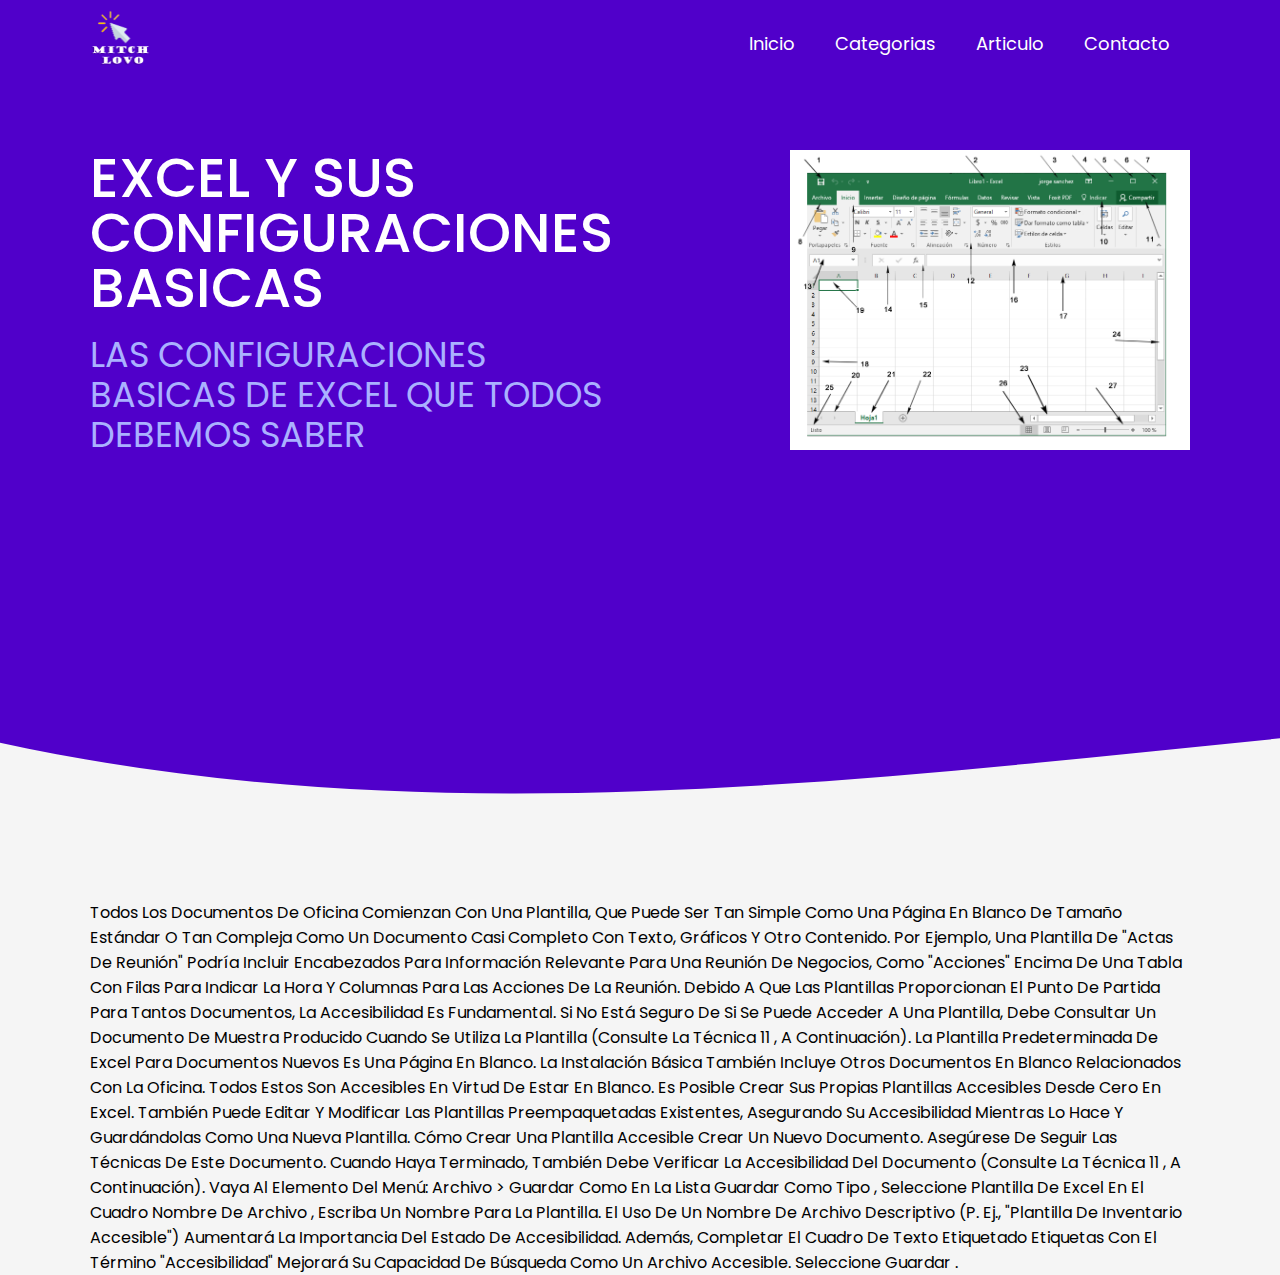
==== articuloExcel.html @ 6064b0ca "first commit" ====
<!DOCTYPE html>
<html lang="es">

<head>
    <title></title>
    <meta charset="UTF-8">
    <meta name="viewport" content="width=device-width, initial-scale=1">
    <link href="style.css" rel="stylesheet">
    <title>Excel</title>
</head>

<body>
    <header id="linkHeader">
        <div class="menu container">
            <a href="#" class="logo"><img src="images/logo-white.png" alt=""></a>
            <input type="checkbox" id="menu" />
            <label for="menu">
                <img src="images/menu-btn.png" alt="" class="menu-icono" />
            </label>

            <nav class="navbar">
                <ul>
                    <li><a href="index.html">Inicio</a></li>
                    <li><a href="#linkcategorias">Categorias</a></li>
                    <li><a href="#linkarticulos">articulo</a></li>
                    <li><a href="#linkContacto">Contacto</a></li>
                </ul>
            </nav>
        </div>
        <div class="header-content-articulo container">
            <div class="content">
                <h1>Excel y sus configuraciones basicas</h1>
                <p>Las configuraciones basicas de excel que todos debemos saber</p>
                <!-- <a href="" class="btn-1">mas inforamacion</a>
                    <a href="" class="btn-1">mas inforamacion</a>
                    -->
            </div>
            <img src="images/imgArticulos/excel.jpg" alt="" />
        </div>
    </header>

    <main class="content-main container">
        <div class="content-article">
            <p>
                Todos los documentos de oficina comienzan con una plantilla, que puede ser tan simple como una página en
                blanco de tamaño estándar o tan compleja como un documento casi completo con texto, gráficos y otro
                contenido. Por ejemplo, una plantilla de "Actas de reunión" podría incluir encabezados para información
                relevante para una reunión de negocios, como "Acciones" encima de una tabla con filas para indicar la
                hora y columnas para las acciones de la reunión. Debido a que las plantillas proporcionan el punto de
                partida para tantos documentos, la accesibilidad es fundamental. Si no está seguro de si se puede
                acceder a una plantilla, debe consultar un documento de muestra producido cuando se utiliza la plantilla
                (consulte la Técnica 11 , a continuación).
                La plantilla predeterminada de Excel para documentos nuevos es una página en blanco. La instalación
                básica también incluye otros documentos en blanco relacionados con la oficina. Todos estos son
                accesibles en virtud de estar en blanco.

                Es posible crear sus propias plantillas accesibles desde cero en Excel. También puede editar y modificar
                las plantillas preempaquetadas existentes, asegurando su accesibilidad mientras lo hace y guardándolas
                como una nueva plantilla.

                Cómo crear una plantilla accesible
                Crear un nuevo documento.
                Asegúrese de seguir las técnicas de este documento.
                Cuando haya terminado, también debe verificar la accesibilidad del documento (consulte la Técnica 11 , a
                continuación).
                Vaya al elemento del menú: Archivo > Guardar como
                En la lista Guardar como tipo , seleccione Plantilla de Excel
                En el cuadro Nombre de archivo , escriba un nombre para la plantilla. El uso de un nombre de archivo
                descriptivo (p. ej., "Plantilla de inventario accesible") aumentará la importancia del estado de
                accesibilidad. Además, completar el cuadro de texto etiquetado Etiquetas con el término "accesibilidad"
                mejorará su capacidad de búsqueda como un archivo accesible.
                Seleccione Guardar .
            </p>
        </div>
    </main>
</body>

</html>
---- style.css ----
@import url('https://fonts.googleapis.com/css2?family=Poppins:wght@400;500;600;700&display=swap');
:root {
    --sombraImgArticulos : #1e164bc9;
    --botones: #7042B5;
    --botonesHover: #8650D7;
}

* {
    margin: 0;
    padding: 0;
    box-sizing: border-box;
    /*para que el tamanio de las cajas incluya el pading y border*/
    text-transform: capitalize;
    text-decoration: none;
    list-style: none;
    font-family: 'poppins', sans-serif;
}


body {
    background-color: #f5f5f5;
}

header {
    background-image: url(images/waves/waveHeader.svg);
    background-position: center bottom;
    background-repeat: no-repeat;
    background-size: cover;
    /*para estirar la img en toda la pantalla*/
    min-height: 70vh;
    display: flex;
    align-items: center;
}

.container {
    /* border: 1px solid black; */
    max-width: 1100px;
    margin: 0 auto;
}

.menu {
    position: absolute;
    top: 10px;
    left: 0;
    right: 0;
    display: flex;
    align-items: center;
    justify-content: space-between;
    z-index: 1000;
}
.scroll{
    position: fixed;
    background-color: #5100cae0;
    border-radius: 3px;
}
.menu .logo {
    font-weight: 700;
    font-size: 25px;
    color: #fff;
}

.menu .logo img{
    width: 60px;
    padding: 0px;
    margin: 0px;
}

.menu .navbar ul li {
    position: relative;
    float: left;
}


.menu .navbar ul li a {
    font-size: 18px;
    padding: 20px;
    color: #fff;
    display: block;
}

.menu .navbar ul li a:hover {
    color: #f3c90ed8;
}

#menu {
    display: none;
}

.menu-icono {
    width: 25px;
}

.menu label {
    cursor: pointer;
    display: none;
}

.header-content {
    display: flex;
    height: 100vh;
}

.header-content img{
    width: 600px;
    
    margin-top: 150px;
    border-radius: 50px;
    box-shadow: 0px 40px 40px #0e0e0ea6;
    transform: rotate(7deg);
    filter: brightness(95%);
    filter: drop-shadow(-6mm 10mm 6mm rgb(0, 26, 97));
}

.content {
    padding: 150px 150px 0px 0px;
}

.content h1 {
    color: #fff;
    font-size: 55px;
    text-transform: uppercase;
    font-weight: 500;
    line-height: 55px;
}

.content p {
    margin-top: 20px;
    color: #AAB1FF;
    text-transform: uppercase;
    font-size: 35px;
    line-height: 40px;
}

.btn-1 {
    display: inline-block;
    background-color: rgba(170, 177, 255, 0.3);
    border: 1px solid #AAB1FF;
    margin: 35px 10px 0px 0px;
    padding: 15px 25px;
    color: #fff;
    border-radius: 25px;
}

.btn-1:hover {
    color: #AAB1FF;
}

.categorias {
    padding: 140px 0px 10px 0px;
    display: flex;
    /* justify-content: space-around; */
    text-align: center;
}

.categorias .categoria {
    justify-content: space-between;
    padding: 25px;
    margin: 0px 10px;
    box-shadow: 0px 0px 20px rgba(135, 141, 214, 0.3);
}

.categorias .categoria img {
    margin-top: -50px;
    width: 100px;
}

.categorias .categoria h3 {
    font-size: 20px;
    color: #0E0E0E;
    margin-bottom: 10px;
}

.categoria p {
    color: #525254;
}

.categoria:hover{
    box-shadow: 0px 0px 20px rgba(92, 101, 201, 0.5);
    cursor: pointer;
}

section{
    padding-bottom: 0;
    margin-bottom: 0;
}

.articulos {
    padding: 80px 0px 0px 0px;
    text-align: center;
    color: #0E0E0E;
}


.articulos h2 {
    font-size: 55px;
    margin-bottom: 30px;
}

.articulos h3 {
    font-size: 35px;
    margin-bottom: 15px;
}

.articulos p {
    font-size: 18px;
    color: #525254;
    margin-bottom: 25px;
}

.articulo {
    display: flex;
    align-items: center;
    margin-top: 100px;
}

.articulo img {
    width: 350px;   
    box-shadow: -15px 10px 33px var(--sombraImgArticulos) ;
    border-radius: 5px;
}

.articulo-1 {
    text-align: left;
    margin-left: 100px;
}

.articulo-2 {
    text-align: left;
    margin-right: 100px;
}

.btn-2 {
    display: inline-block;
    padding: 15px 25px;
    border-radius: 25px;
    background-color: var(--botones);
    color: #fff;
}

.btn-2:hover {
    background-color: var(--botonesHover);
}

footer {
    padding: 200px 0px 30px 0px;
    background-image: url(images/waves/waveFooter.svg);
    background-position: top center;
    background-repeat: no-repeat;
    background-size: cover;
}

.info-content {
    display: flex;
}

.info-price {
    padding: 35px;
    text-align: center;
    background-color: #f5f5f5;
    box-shadow: 0px 0px 25px rgba(0, 0, 0, 0.3);
    margin: 0px 15px 0px 0px;
    color: #0E0E0E;
}

.info-price h2 {
    font-size: 25px;
    margin-bottom: 10px;
}

.price {
    font-size: 14px;
    color: #0EAEF3 !important;
    margin-bottom: 10px;
}

.info-price p {
    font-size: 16px;
    color: #525254;
}

.info-txt {
    margin-left: 35px;
    color: #fff;
}

hr {
    margin: 20px 0px;
    border: 0.5px solid #AAB1FF;
}

.enlaces {
    display: flex;
    justify-content: space-between;
    color: #fff;
}

.enlaces img {
    width: 50px;
    height: 50px;
    margin: 0;
}



.enlace {
    display: flex;
}

.enlaces p{
    display: flex;
    align-items: center;
}

.enlace li a {
    display: flex;
    margin: 0px;
    color: #fff;
    align-items: center;
}

.enlaces .icon{
    width: 25px;
    align-items: top;
    margin: 0px;
    padding-right: 5px;
} 

.enlace li a:hover {
    color: #0EAEF3;
}

@media(max-width:991px) {
    .menu {
        padding: 20px;
    }

    .menu label {
        display: initial;
    }

    .menu .navbar {
        position: absolute;
        top: 100%;
        left: 0;
        right: 0;
        background-color: #5850BC;
        display: none;
    }

    .menu .navbar ul li {
        width: 100%;
    }

    #menu:checked~.navbar {
        display: initial;
    }

    header {
        height: 0vh;
        padding: 400px 0px;
        background-position: center center;
    }

    .header-content {
        flex-direction: column;
        text-align: center;
        align-items: center;
        padding: 0px 30px;
    }

    .content {
        padding: 0px;
    }

    .content h1 {
        margin-top: 100px;
        font-size: 45px;
    }

    .content p {
        margin-top: 0px;
    }

    .header-content img {
        width: 150px;
    }

    .categorias {
        flex-direction: column;
        padding: 58px 30px 0px 30px;
    }

    .categoria {
        margin-bottom: 50px;
    }

    .articulos {
        padding: 0px 30px 30px 30px;
    }

    .articulos h2 {
        margin-bottom: 15px;
    }

    .articulo {
        flex-direction: column;

    }

    .articulo img {
        display: none;
    }

    .articulo-1 {
        text-align: center;
        margin: 0px 0px 25px 0px;
    }

    .articulo-2 {
        text-align: center;
        margin: 0px 0px 25px 0px;
    }

    footer {
        padding: 0px 30px 30px 30px;
    }

    .info-content {
        flex-direction: column;
        text-align: center;
    }

    .info-price {
        margin: 0px 0px 20px 0px;
    }

    .info-txt {
        margin: 0px;
    }

    hr {
        margin: 25px 0px;
    }

    .enlaces {
        flex-direction: column;
        align-items: center;
    }

    .enlace {
        flex-direction: column;
    }

}

/*estilo de los articulos */
.header-content-articulo{
    display: flex;
    height: 100vh;
}

.header-content-articulo img{
    
    width: 400px;
    height: 300px;
    margin-top: 150px;
}
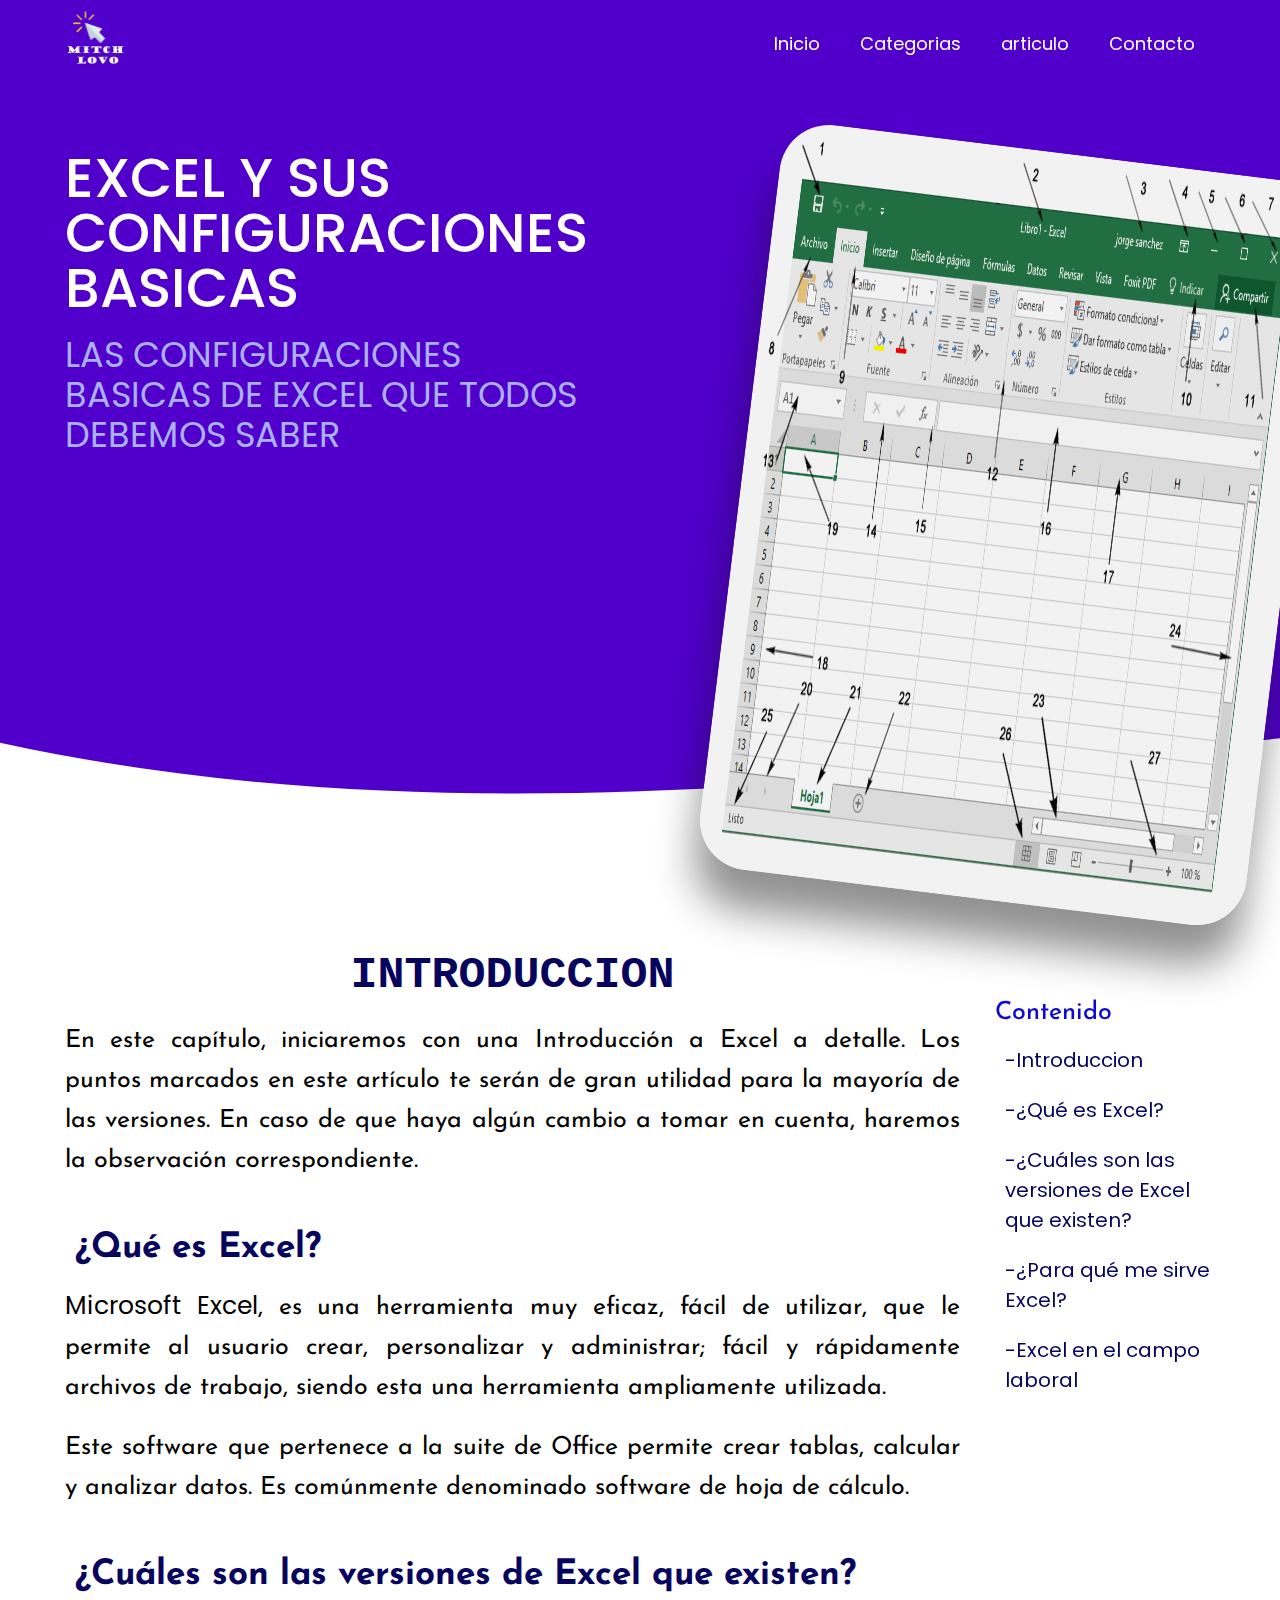
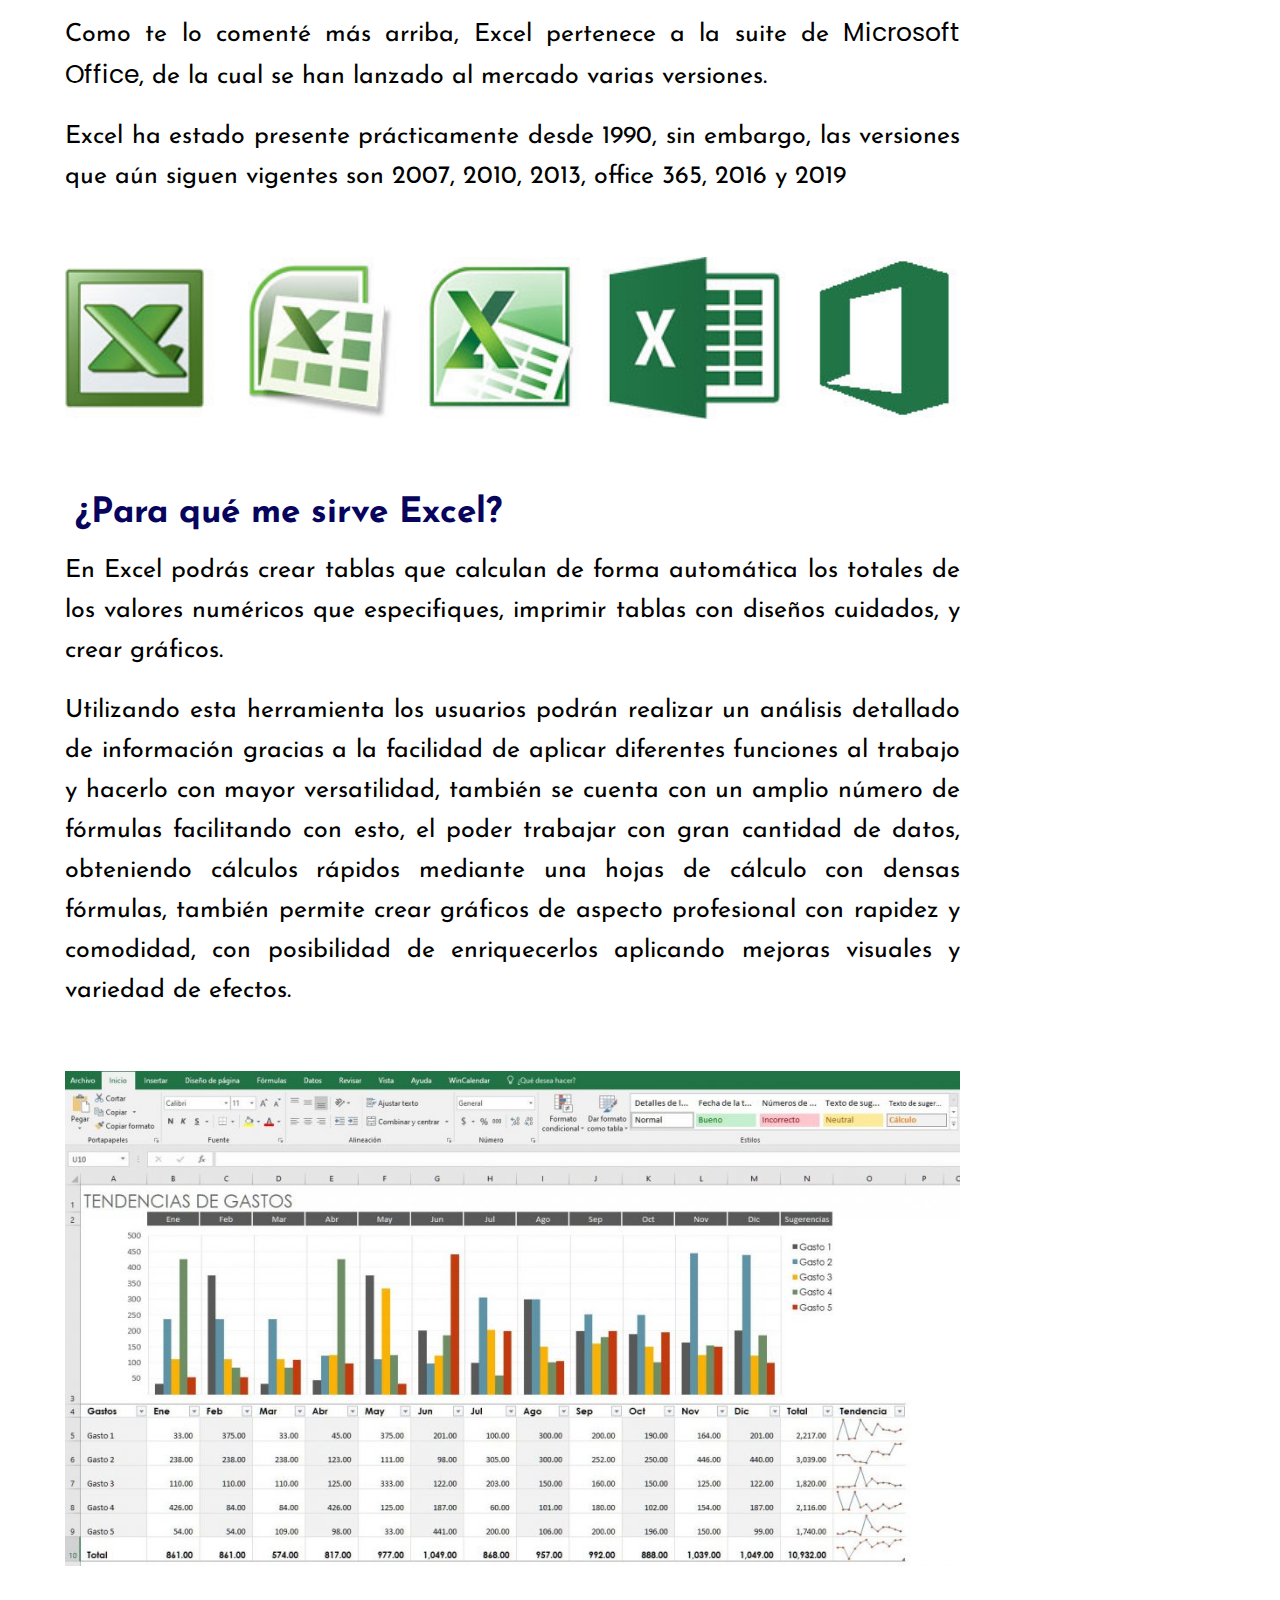
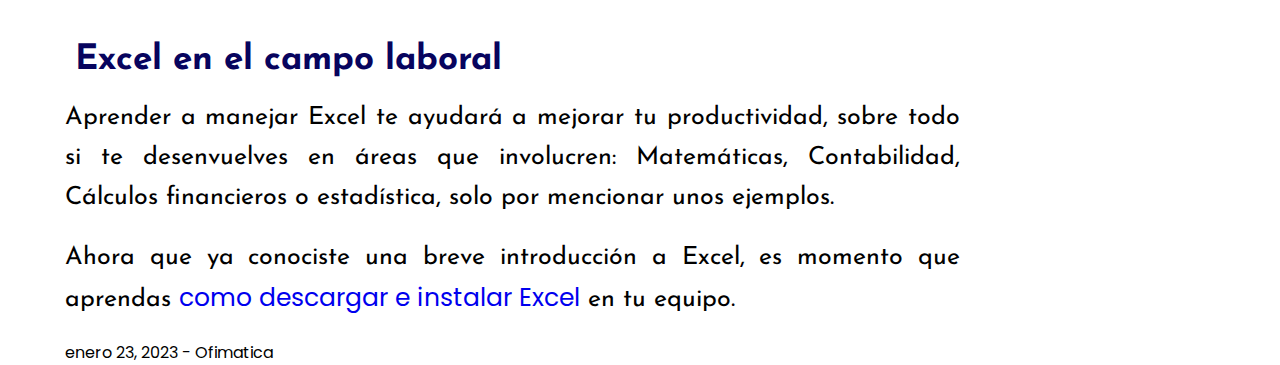
==== commit 47d0990d: "maquetando la pagina de artculo" ====
--- a/articuloExcel.html
+++ b/articuloExcel.html
@@ -3,31 +3,34 @@
 
 <head>
     <title></title>
-    <meta charset="UTF-8">
-    <meta name="viewport" content="width=device-width, initial-scale=1">
-    <link href="style.css" rel="stylesheet">
+    <meta charset="UTF-8" />
+    <meta name="viewport" content="width=device-width, initial-scale=1" />
+    <link href="./assets/css/styleArticulos.css" rel="stylesheet" />
     <title>Excel</title>
 </head>
 
 <body>
     <header id="linkHeader">
         <div class="menu container">
-            <a href="#" class="logo"><img src="images/logo-white.png" alt=""></a>
-            <input type="checkbox" id="menu" />
-            <label for="menu">
-                <img src="images/menu-btn.png" alt="" class="menu-icono" />
-            </label>
+            <div class="men">
 
-            <nav class="navbar">
-                <ul>
-                    <li><a href="index.html">Inicio</a></li>
-                    <li><a href="#linkcategorias">Categorias</a></li>
-                    <li><a href="#linkarticulos">articulo</a></li>
-                    <li><a href="#linkContacto">Contacto</a></li>
-                </ul>
-            </nav>
+                <a href="#" class="logo"><img src="./assets/images/logo-white.png" alt="" /></a>
+                <input type="checkbox" id="menu" />
+                <label for="menu">
+                    <img src="./assets/images/menu-btn.png" alt="" class="menu-icono" />
+                </label>
+    
+                <nav class="navbar">
+                    <ul>
+                        <li><a href="index.html">Inicio</a></li>
+                        <li><a href="index.html#linkcategorias">Categorias</a></li>
+                        <li><a href="#linkarticulos">articulo</a></li>
+                        <li><a href="#linkContacto">Contacto</a></li>
+                    </ul>
+                </nav>
+            </div>
         </div>
-        <div class="header-content-articulo container">
+        <div class="header-content container">
             <div class="content">
                 <h1>Excel y sus configuraciones basicas</h1>
                 <p>Las configuraciones basicas de excel que todos debemos saber</p>
@@ -35,44 +38,70 @@
                     <a href="" class="btn-1">mas inforamacion</a>
                     -->
             </div>
-            <img src="images/imgArticulos/excel.jpg" alt="" />
+            <img src="./assets/images/imgArticulos/excel.jpg" alt="" />
         </div>
     </header>
+    <div class="principal container">
+        
+        <main class="content-main ">
+            <div class="content-article">
+                <h1 id="introduccion">Introduccion</h1>
+                <p>
+                    En este capítulo, iniciaremos con una Introducción a Excel a detalle. Los puntos marcados en este artículo te serán de gran utilidad para la mayoría de las versiones. En caso de que haya algún cambio a tomar en cuenta, haremos la observación correspondiente.
+                </p>
+                <h2 id="excel">¿Qué es Excel?</h2>
+                <p>
+                   <span> Microsoft Excel</span>, es una herramienta muy eficaz, fácil de uti­lizar, que le permite al usuario crear, personalizar y administrar; fá­cil y rápidamente archivos de trabajo, siendo esta una herramienta ampliamente utilizada.
+                </p>
+                <p>
+                    Este software que pertenece a la suite de Office permite crear tablas, calcular y analizar datos. Es comúnmente denominado software de hoja de cálculo.
+                </p>
+                <h2 id="versiones">¿Cuáles son las versiones de Excel que existen?</h2>
+                <p>
+                    Como te lo comenté más arriba, Excel pertenece a la suite de <span> Microsoft Office</span>, de la cual se han lanzado al mercado varias versiones.
+                </p>
+                <p>
+                    Excel ha estado presente prácticamente desde 1990, sin embargo, las versiones que aún siguen vigentes son 2007, 2010, 2013, office 365, 2016 y 2019
+                </p>
+                <img src="./assets/images/imgArticulos/artExcel1/versiones-de-excel.jpg" alt="">
+                <h2 id="sirve">¿Para qué me sirve Excel?</h2>
+                <p>
+                    En Excel podrás crear tablas que calculan de forma automática los totales de los valores numéricos que especifiques, imprimir tablas con diseños cuidados, y crear gráficos.
+                <p>
+                    Utilizando esta herramienta los usuarios podrán realizar un análisis detallado de información gracias a la facilidad de aplicar diferentes fun­ciones al trabajo y hacerlo con mayor versatilidad, también se cuenta con un amplio número de fórmulas facilitando con esto, el poder trabajar con gran cantidad de da­tos, obteniendo cálculos rápidos mediante una hojas de cálculo con densas fórmulas, también permite crear gráficos de aspecto profesional con rapidez y comodidad, con posibilidad de enriquecerlos aplicando me­joras visuales y variedad de efectos.
+                </p>
+                <img src="./assets/images/imgArticulos/artExcel1/analisis-de-datos-ejemplo.jpg" alt="">
+                <h2 id="laboral">Excel en el campo laboral</h2>
+                <p>
+                    Aprender a manejar Excel te ayudará a mejorar tu productividad, sobre todo si te desenvuelves en áreas que involucren: Matemáticas, Contabilidad, Cálculos financieros o estadística, solo por mencionar unos ejemplos.
+                </p>
+                <p>
+                    Ahora que ya conociste una breve introducción a Excel, es momento que aprendas <a href="#">como descargar e instalar Excel</a> en tu equipo.
+                </p>
+                </div>
+                <div class="creditos">
+                    <p>enero 23, 2023 - Ofimatica</p>
+                </div>
+        </main>
+        <aside>
 
-    <main class="content-main container">
-        <div class="content-article">
-            <p>
-                Todos los documentos de oficina comienzan con una plantilla, que puede ser tan simple como una página en
-                blanco de tamaño estándar o tan compleja como un documento casi completo con texto, gráficos y otro
-                contenido. Por ejemplo, una plantilla de "Actas de reunión" podría incluir encabezados para información
-                relevante para una reunión de negocios, como "Acciones" encima de una tabla con filas para indicar la
-                hora y columnas para las acciones de la reunión. Debido a que las plantillas proporcionan el punto de
-                partida para tantos documentos, la accesibilidad es fundamental. Si no está seguro de si se puede
-                acceder a una plantilla, debe consultar un documento de muestra producido cuando se utiliza la plantilla
-                (consulte la Técnica 11 , a continuación).
-                La plantilla predeterminada de Excel para documentos nuevos es una página en blanco. La instalación
-                básica también incluye otros documentos en blanco relacionados con la oficina. Todos estos son
-                accesibles en virtud de estar en blanco.
+            <div class="categorias">
+                <p>Contenido</p>
+                <ul>
+                    <li><a href="#introduccion">-Introduccion</a></li>
+                    
+                    <li><a href="#excel">-¿Qué es Excel?</a></li>
+                    
+                    <li><a href="#versiones">-¿Cuáles son las versiones de Excel que existen?</a> </li>
+                    
+                    <li><a href="#sirve">-¿Para qué me sirve Excel?</a></li>
+                
+                    <li><a href="#laboral">-Excel en el campo laboral</a></li>
+                </ul>
 
-                Es posible crear sus propias plantillas accesibles desde cero en Excel. También puede editar y modificar
-                las plantillas preempaquetadas existentes, asegurando su accesibilidad mientras lo hace y guardándolas
-                como una nueva plantilla.
-
-                Cómo crear una plantilla accesible
-                Crear un nuevo documento.
-                Asegúrese de seguir las técnicas de este documento.
-                Cuando haya terminado, también debe verificar la accesibilidad del documento (consulte la Técnica 11 , a
-                continuación).
-                Vaya al elemento del menú: Archivo > Guardar como
-                En la lista Guardar como tipo , seleccione Plantilla de Excel
-                En el cuadro Nombre de archivo , escriba un nombre para la plantilla. El uso de un nombre de archivo
-                descriptivo (p. ej., "Plantilla de inventario accesible") aumentará la importancia del estado de
-                accesibilidad. Además, completar el cuadro de texto etiquetado Etiquetas con el término "accesibilidad"
-                mejorará su capacidad de búsqueda como un archivo accesible.
-                Seleccione Guardar .
-            </p>
-        </div>
-    </main>
+            </div>
+        </aside>
+    </div>
 </body>
 
 </html>--- a/assets/css/styleArticulos.css
+++ b/assets/css/styleArticulos.css
@@ -0,0 +1,271 @@
+@import url("https://fonts.googleapis.com/css2?family=Poppins:wght@400;500;600;700&display=swap");
+@import url("https://fonts.googleapis.com/css2?family=Josefin+Sans:wght@400;500;600;700&display=swap");
+:root {
+  --sombraImgArticulos: #1e164bc9;
+  --botones: #7042B5;
+  --botonesHover: #8650D7;
+  --bgArticulos: #683aae0b;
+}
+
+* {
+  margin: 0;
+  padding: 0;
+  box-sizing: border-box;
+  /*para que el tamanio de las cajas incluya el pading y border*/
+  text-decoration: none;
+  list-style: none;
+  font-family: "poppins", sans-serif;
+}
+
+html {
+  scroll-behavior: smooth;
+}
+html body {
+  background-color: #ffffff;
+  overflow-x: hidden;
+}
+html body .container {
+  /* border: 1px solid black; */
+  max-width: 1150px;
+  margin: 0 auto;
+}
+html body header {
+  background-image: url(../images/waves/waveHeader.svg);
+  background-position: center bottom;
+  background-repeat: no-repeat;
+  background-size: cover;
+  /*para estirar la img en toda la pantalla*/
+  min-height: 70vh;
+  display: flex;
+  align-items: center;
+}
+html body header .menu {
+  position: absolute;
+  top: 10px;
+  left: 0;
+  right: 0;
+  z-index: 1000;
+}
+html body header .menu .men {
+  position: sticky;
+  top: 15px;
+  display: flex;
+  justify-content: space-between;
+  align-items: center;
+  /* checkout**/
+}
+html body header .menu .men .logo {
+  font-weight: 700;
+  font-size: 25px;
+  color: #fff;
+}
+html body header .menu .men .logo img {
+  width: 60px;
+  padding: 0px;
+  margin: 0px;
+}
+html body header .menu .men #menu {
+  display: none;
+}
+html body header .menu .men label {
+  cursor: pointer;
+  display: none;
+}
+html body header .menu .men label .menu-icono {
+  width: 25px;
+}
+html body header .menu .men .navbar ul li {
+  position: relative;
+  float: left;
+}
+html body header .menu .men .navbar ul li a {
+  font-size: 18px;
+  padding: 20px;
+  color: #fff;
+  display: block;
+}
+html body header .menu .men .navbar ul li a:hover {
+  color: #edf942;
+  box-shadow: 0 5px 5px rgba(0, 26, 97, 0.071);
+  border-radius: 10px;
+  font-size: 18.2px;
+}
+html body header .header-content {
+  display: flex;
+  height: 100vh;
+}
+html body header .header-content .content {
+  padding: 150px 150px 0px 0px;
+}
+html body header .header-content .content h1 {
+  color: #fff;
+  font-size: 55px;
+  text-transform: uppercase;
+  font-weight: 500;
+  line-height: 55px;
+}
+html body header .header-content .content p {
+  margin-top: 20px;
+  color: #AAB1FF;
+  text-transform: uppercase;
+  font-size: 35px;
+  line-height: 40px;
+}
+html body header .header-content img {
+  width: 550px;
+  margin-top: 150px;
+  border-radius: 50px;
+  box-shadow: 0px 40px 40px rgba(14, 14, 14, 0.4549019608);
+  transform: rotate(7deg);
+  filter: brightness(95%);
+}
+html body .principal {
+  position: relative;
+  display: flex;
+  justify-content: flex-start;
+}
+html body .principal main {
+  margin-top: 50px;
+  padding-right: 25px;
+  width: 80%;
+}
+html body .principal main .content-article h1 {
+  text-transform: uppercase;
+  color: #07045e;
+  text-align: center;
+  margin-bottom: 20px;
+  font-size: 45px;
+  font-family: "Courier New", Courier, monospace;
+}
+html body .principal main .content-article h2 {
+  color: #07045e;
+  font-family: "josefin sans";
+  padding: 30px 0px 20px 10px;
+  font-size: 35px;
+}
+html body .principal main .content-article img {
+  margin: 40px 0;
+  width: 100%;
+}
+html body .principal main .content-article p {
+  margin-bottom: 15px;
+  text-align: justify;
+  font-family: "josefin sans";
+  font-size: 25px;
+  line-height: 40px;
+  margin-bottom: 20px;
+}
+html body .principal aside {
+  width: 20%;
+  margin-top: 100px;
+  padding-left: 10px;
+}
+html body .principal aside .categorias {
+  top: 50px;
+  position: sticky;
+  color: #1009d2;
+  font-size: 20px;
+  font-family: "josefin sans";
+}
+html body .principal aside .categorias p {
+  font-size: 25px;
+  font-weight: 500;
+  font-family: "josefin sans";
+  margin-bottom: 20px;
+}
+html body .principal aside .categorias ul {
+  padding-left: 10px;
+  line-height: 30px;
+  color: #07045e;
+}
+html body .principal aside .categorias ul li {
+  margin-bottom: 20px;
+}
+html body .principal aside .categorias ul li a {
+  color: #07045e;
+}
+
+@media (max-width: 1180px) {
+  html body header {
+    height: 50vh;
+    padding: 450px 0px 300px 0px;
+    background-position: center center;
+  }
+  html body header .menu {
+    padding: 20px;
+  }
+  html body header .menu .men #menu:checked ~ .navbar {
+    display: initial;
+  }
+  html body header .menu .men label {
+    display: initial;
+  }
+  html body header .menu .men .navbar {
+    position: absolute;
+    top: 100%;
+    left: 0;
+    right: 0;
+    background-color: #5850BC;
+    display: none;
+  }
+  html body header .menu .men .navbar ul li {
+    width: 100%;
+  }
+  html body header .header-content {
+    flex-direction: column;
+    text-align: center;
+    align-items: center;
+    padding: 0px 30px;
+    height: 100vh;
+    width: 100%;
+  }
+  html body header .header-content .content {
+    padding: 0px;
+  }
+  html body header .header-content .content h1 {
+    margin-top: 100px;
+    font-size: 30px;
+  }
+  html body header .header-content .content p {
+    margin-top: 0px;
+    font-size: 25px;
+  }
+  html body header .header-content img {
+    position: absolute;
+    top: 400px;
+    right: 15px;
+    width: 150px;
+    /* margin-top: 150px; */
+    border-radius: 55px;
+    box-shadow: 0px 20px 30px rgba(14, 14, 14, 0.5019607843);
+    transform: rotate(20deg);
+    filter: brightness(95%);
+    margin-top: 70px;
+    z-index: 1000;
+  }
+  html body .principal {
+    display: flex;
+    flex-direction: column-reverse;
+    align-items: center;
+  }
+  html body .principal main {
+    width: 100%;
+  }
+  html body .principal main .content-article {
+    padding-left: 10px;
+  }
+  html body .principal main .content-article h1 {
+    text-align: center;
+    font-size: 25px;
+  }
+  html body .principal aside {
+    margin-top: -240px;
+    margin-left: 5px;
+    margin-right: 5px;
+    background-color: #fff;
+    width: 90%;
+    border-radius: 10px;
+    padding-top: 20px;
+    padding-left: 10px;
+  }
+}/*# sourceMappingURL=styleArticulos.css.map */